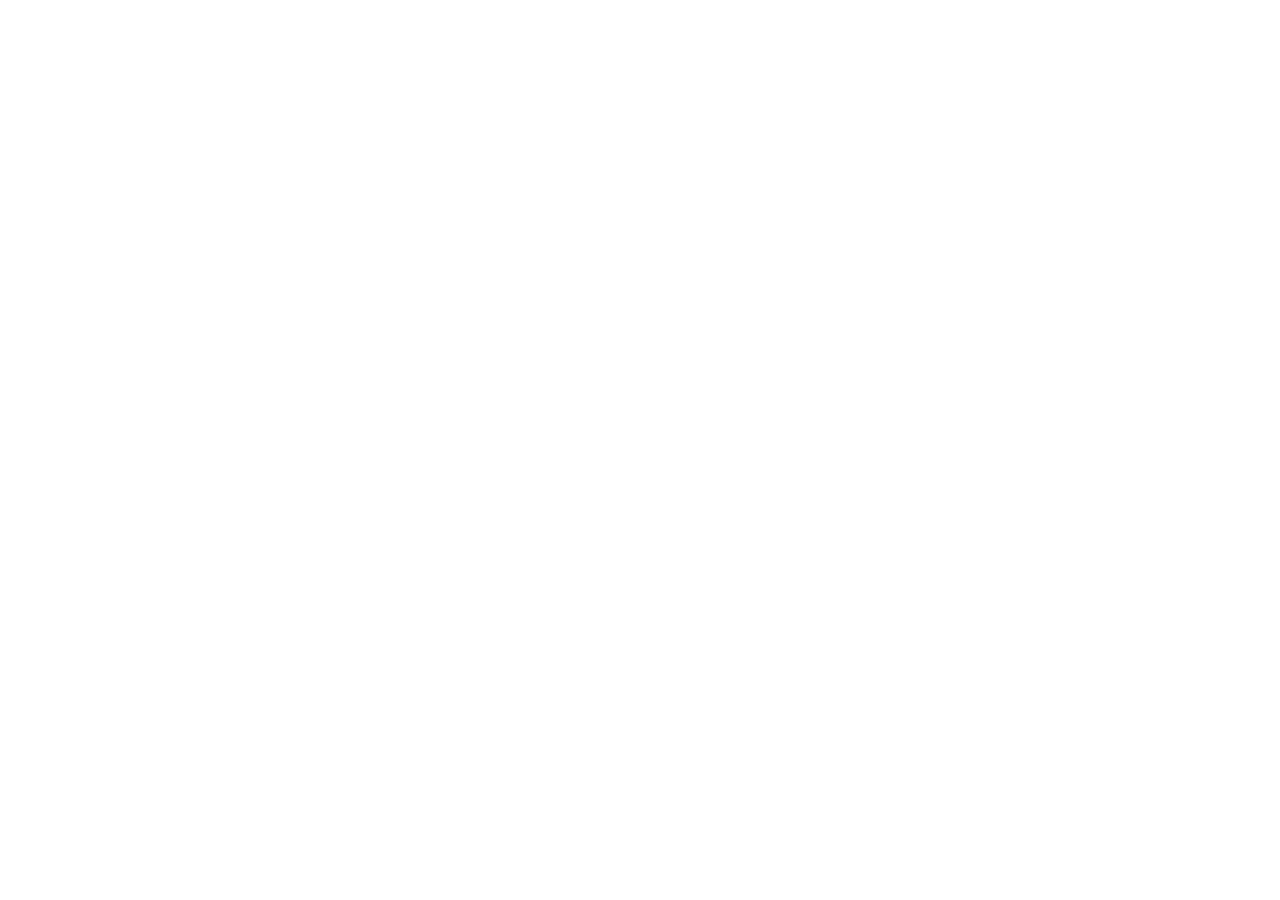
==== index.html @ eb786942 "Add files via upload" ====
<!DOCTYPE html>
<html lang="en">
<head>
    <meta charset="UTF-8">
    <meta name="viewport" content="width=device-width, initial-scale=1.0">
    <title>index</title>
</head>
<body>
    
</body>
</html>
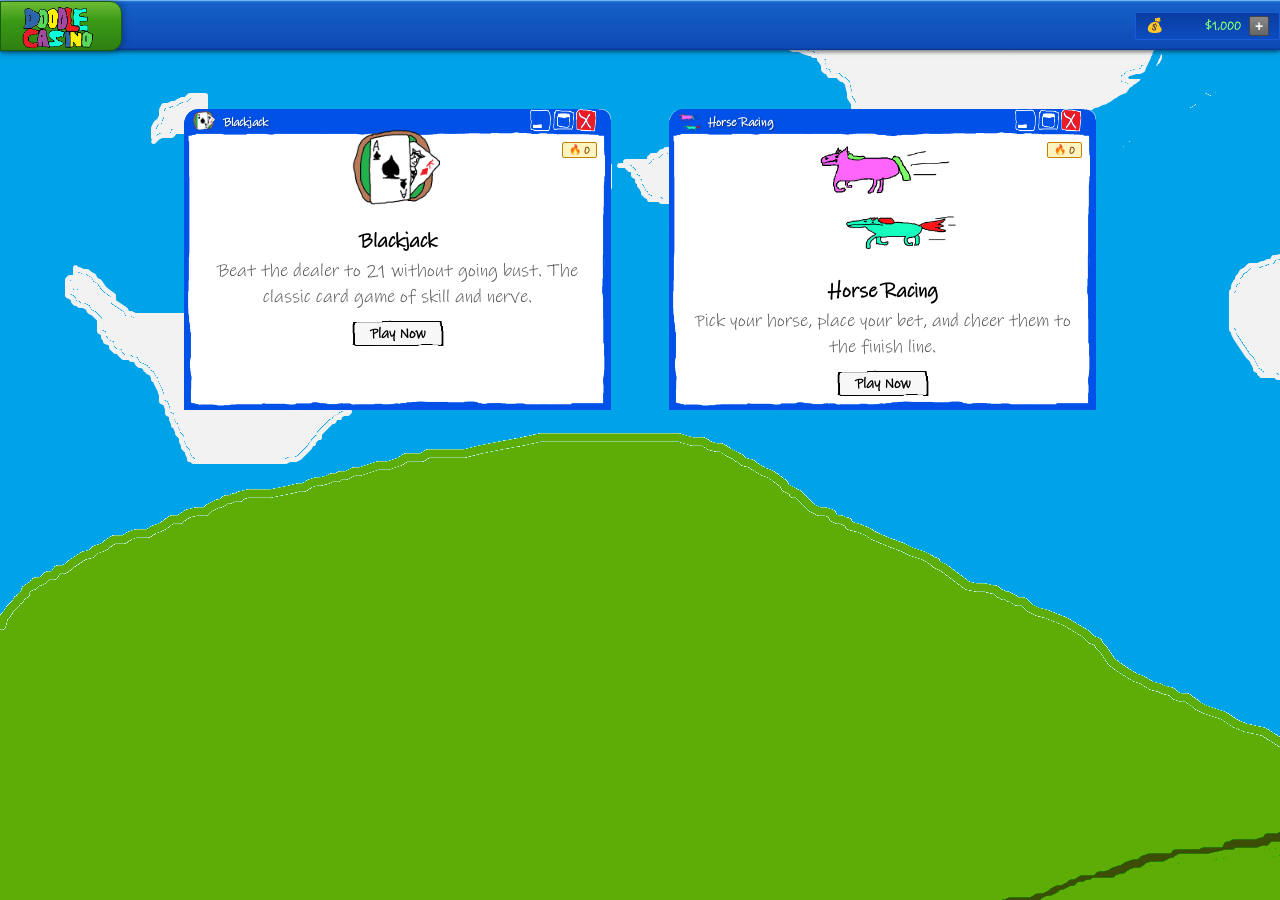
==== commit 72ec4f56: "richtige einordnung von dateien" ====
--- a/index.html
+++ b/index.html
@@ -1,11 +1,169 @@
-<!DOCTYPE html>
-<html lang="en">
-<head>
-    <meta charset="UTF-8">
-    <meta name="viewport" content="width=device-width, initial-scale=1.0">
-    <title>index</title>
-</head>
-<body>
-    
-</body>
+<!doctype html>
+<html lang="en">
+  <head>
+    <meta charset="UTF-8" />
+    <!-- Damit die Seite auf Handys richtig angezeigt wird -->
+    <meta name="viewport" content="width=device-width, initial-scale=1.0" />
+    <title>Doodle Casino</title>
+
+    <!-- Kleines Icon das im Browser-Tab angezeigt wird -->
+    <link rel="icon" href="assets/logo/favicon.png" type="image/x-icon" />
+
+    <!-- Schriftarten von Google laden (handschriftlicher Stil zum Casino-Thema) -->
+    <link
+      href="https://fonts.googleapis.com/css2?family=Caveat:wght@400;600;700&family=Patrick+Hand&display=swap"
+      rel="stylesheet"
+    />
+
+    <!-- Eigene CSS-Datei für das Aussehen der Seite -->
+    <link rel="stylesheet" href="stylesheet.css" />
+
+    <!-- Eigene JavaScript-Datei für die gesamte Spiellogik -->
+    <script src="index.js"></script>
+  </head>
+
+  <body>
+    <!-- Alles auf der Seite steckt in diesem Haupt-Container -->
+    <div id="allContent">
+
+      <!-- ===== KOPFZEILE (Logo + Geldbeutel) ===== -->
+      <header>
+        <!-- Logo – Klick darauf bringt den Spieler zur Spielauswahl zurück -->
+        <div class="logo" onclick="closeGame()">
+          <img src="assets/logo/LogoUnternanderV2.png" alt="Doodle Casino Logo" height="50">
+        </div>
+
+        <!-- Geldbeutel-Anzeige oben rechts -->
+        <div class="wallet">
+          <span class="wallet-icon">💰</span>
+          <!-- Hier wird der aktuelle Kontostand angezeigt (wird per JS aktualisiert) -->
+          <span class="wallet-amount" id="wallet-display">$1,000</span>
+
+          <!-- Geld-hinzufügen-Button – ist anfangs gesperrt, bis man ein Spiel gewinnt -->
+          <button
+            class="add-money-btn locked-btn"
+            onclick="openModal()"
+            title="Win a game to unlock Add Money"
+          >
+            +
+          </button>
+        </div>
+      </header>
+
+      <!-- ===== POP-UP: GELD HINZUFÜGEN ===== -->
+      <!-- Wird erst sichtbar, wenn man auf den "+" Button klickt -->
+      <div class="modal-overlay" id="modal-overlay">
+        <div class="modal">
+          <div class="modal-body">
+            <h2>Add Funds</h2>
+            <!-- Hinweistext – ändert sich, sobald man ein Spiel gewonnen hat -->
+            <p id="modal-subtitle">Win your first game to unlock!</p>
+
+            <!-- Betragsoptionen – alle gesperrt bis man ein Spiel gewinnt -->
+            <div class="amount-options">
+              <button class="amount-btn locked" id="amt-0" onclick="addMoney(100)"   disabled>🔒 $100</button>
+              <button class="amount-btn locked" id="amt-1" onclick="addMoney(250)"   disabled>🔒 $250</button>
+              <button class="amount-btn locked" id="amt-2" onclick="addMoney(500)"   disabled>🔒 $500</button>
+              <button class="amount-btn locked" id="amt-3" onclick="addMoney(1000)"  disabled>🔒 $1,000</button>
+              <button class="amount-btn locked" id="amt-4" onclick="addMoney(5000)"  disabled>🔒 $5,000</button>
+              <button class="amount-btn locked" id="amt-5" onclick="addMoney(10000)" disabled>🔒 $10,000</button>
+            </div>
+
+            <!-- Schließt das Pop-up ohne etwas zu tun -->
+            <button class="modal-close" onclick="closeModal()">Cancel</button>
+          </div>
+        </div>
+      </div>
+
+      <!-- ===== BENACHRICHTIGUNG: ETWAS WURDE FREIGESCHALTET ===== -->
+      <!-- Erscheint kurz am Bildschirm, wenn ein Button oder Feature freigeschaltet wird -->
+      <div class="unlock-notif" id="unlock-notif">
+        <div class="unlock-icon" id="unlock-icon">🔓</div>
+        <div class="unlock-text" id="unlock-text"></div>
+      </div>
+
+      <!-- ===== STARTSEITE: SPIELAUSWAHL ===== -->
+      <!-- Zeigt alle verfügbaren Spiele als Karten an -->
+      <div id="home" class="screen active">
+        <div class="games-grid">
+
+          <!-- Spielkarte: Blackjack -->
+          <div class="game-card" onclick="openGame('blackjack')">
+            <div class="card-title">
+              <img src="assets/BlackJack/Blackjackicon.png" alt="BJ_LOGO" width="25" height="25">
+              Blackjack
+            </div>
+            <!-- Gewinnsträhnen-Anzeige (z.B. 🔥 3 = 3 Siege in Folge) -->
+            <span class="streak-badge" id="streak-blackjack">🔥 0</span>
+            <div class="game-card-inner">
+              <span class="game-emoji">
+                <img src="assets/BlackJack/Blackjackicon.png" alt="BJ_LOGO" width="100" height="100">
+              </span>
+              <h2>Blackjack</h2>
+              <p>Beat the dealer to 21 without going bust. The classic card game of skill and nerve.</p>
+              <div class="play-btn">Play Now</div>
+            </div>
+          </div>
+
+          <!-- Spielkarte: Pferderennen -->
+          <div class="game-card" onclick="openGame('horses')">
+            <div class="card-title">
+              <img src="assets/Pferde_png/Pferdeicon.png" alt="BJ_LOGO" width="25" height="25">
+              Horse Racing
+            </div>
+            <!-- Gewinnsträhnen-Anzeige für Pferderennen -->
+            <span class="streak-badge" id="streak-horses">🔥 0</span>
+            <div class="game-card-inner">
+              <span class="game-emoji">
+                <img src="assets/Pferde_png/Pferdeicon.png" alt="BJ_LOGO" width="150" height="150">
+              </span>
+              <h2>Horse Racing</h2>
+              <p>Pick your horse, place your bet, and cheer them to the finish line.</p>
+              <div class="play-btn">Play Now</div>
+            </div>
+          </div>
+
+        </div>
+      </div>
+
+      <!-- ===== POP-UP: SPIELREGELN ===== -->
+      <!-- Klick außerhalb des weißen Felds schließt das Pop-up (closeRules prüft das) -->
+      <div class="rules-overlay" id="rules-overlay" onclick="closeRules(event)">
+        <div class="rules-modal" id="rules-modal">
+          <!-- Titelleiste des Regelmenüs -->
+          <div class="rules-modal-titlebar" id="rules-modal-titlebar">
+            📋 How to Play
+          </div>
+          <div class="rules-modal-body">
+            <!-- Spielname wird per JS eingefügt -->
+            <h2 id="rules-title">Rules</h2>
+            <!-- Regeltext wird per JS eingefügt (je nach aktivem Spiel) -->
+            <div id="rules-body"></div>
+            <button class="rules-close" onclick="closeRulesBtn()">OK</button>
+          </div>
+        </div>
+      </div>
+
+      <!-- ===== SPIELBILDSCHIRM ===== -->
+      <!-- Wird angezeigt, sobald der Spieler ein Spiel öffnet -->
+      <div class="screen" id="game-screen">
+        <div class="game-header">
+          <!-- Zurück zur Spielauswahl -->
+          <button class="back-btn" onclick="closeGame()">← Back to Lobby</button>
+          <!-- Name des aktuell gespielten Spiels (wird per JS gesetzt) -->
+          <div class="game-title" id="game-title"></div>
+          <!-- Öffnet die Regeln für das aktuelle Spiel -->
+          <button class="rules-btn" onclick="openRules()" title="How to play">?</button>
+        </div>
+        <!-- Hier wird der eigentliche Spielinhalt per JS geladen -->
+        <div class="game-container" id="game-container"></div>
+      </div>
+
+    </div><!-- Ende #allContent -->
+
+    <!-- ===== TOAST-NACHRICHT ===== -->
+    <!-- Kurze Einblend-Benachrichtigung (z.B. "Du hast gewonnen!") -->
+    <div class="toast" id="toast"></div>
+
+  </body>
 </html>
--- a/stylesheet.css
+++ b/stylesheet.css
@@ -0,0 +1,1038 @@
+/* ===== WINDOWS XP THEME ===== */
+/* Der gesamte Stil ist an Windows XP angelehnt (Fenster, Buttons, Titelleisten) */
+
+/* Alle Elemente: Größenberechnung vereinheitlichen, Abstände zurücksetzen */
+* {
+  box-sizing: border-box; /* Rahmen und Innenabstand werden in die Breite eingerechnet */
+  margin: 0;
+  padding: 0;
+}
+
+/* ===== EIGENE SCHRIFTART LADEN ===== */
+/* Die Datei "Inkfree.ttf" aus dem assets-Ordner als Schriftart einbinden */
+@font-face {
+  font-family: "Ink Free";
+  src: url("assets/font/Inkfree.ttf") format("truetype");
+}
+
+/* ===== GRUNDLAYOUT DER SEITE ===== */
+body {
+  font-family: "Ink Free", cursive; /* Handschriftliche Schrift überall */
+  font-size: 11px;
+  background: var(--xp-desktop);
+  background-image: url(/assets/background/Hintergrund.png); /* Hintergrundbild */
+  background-repeat: no-repeat; /* Bild wird nicht gekachelt */
+  background-attachment: fixed; /* Hintergrund scrollt nicht mit */
+  background-size: cover; /* Bild füllt den ganzen Bildschirm */
+  min-height: 100vh; /* Mindestens so hoch wie der Bildschirm */
+  overflow-x: hidden; /* Kein horizontales Scrollen */
+}
+
+/* ===== XP-STIL BUTTONS (Basis) ===== */
+.xp-btn {
+  font-size: 11px;
+  font-weight: normal;
+  padding: 3px 10px;
+  cursor: pointer; /* Mauszeiger wird zur Hand beim Hovern */
+  color: #000;
+  min-height: 23px;
+}
+.xp-btn:active {
+  /* Beim Klicken: Rahmen dreht sich um (wirkt gedrückt) */
+  border-color: #808080 #fff #fff #808080;
+  padding: 4px 9px 2px 11px;
+}
+.xp-btn:disabled {
+  opacity: 0.5; /* Gesperrte Buttons werden halbtransparent */
+  cursor: default; /* Kein Zeigefinger-Cursor bei gesperrten Buttons */
+}
+
+/* ===== KOPFZEILE (wirkt wie die XP Taskleiste) ===== */
+header {
+  position: fixed; /* Bleibt immer oben stehen beim Scrollen */
+  top: 0;
+  left: 0;
+  right: 0;
+  z-index: 100; /* Liegt über allem anderen */
+  height: 50px;
+  /* Blauer XP-Taskleisten-Farbverlauf */
+  background: linear-gradient(
+    180deg,
+    #2a82d4 0%,
+    #1560c8 4%,
+    #0f4ab5 95%,
+    #0a3590 100%
+  );
+  border-top: 1px solid #74b4f4; /* Helle Linie ganz oben */
+  display: flex;
+  align-items: center;
+  justify-content: space-between; /* Logo links, Wallet rechts */
+  box-shadow: 0 2px 4px rgba(0, 0, 0, 0.5); /* Schatten nach unten */
+}
+
+/* ===== LOGO (sieht aus wie der XP-Startbutton) ===== */
+.logo {
+  /* Grüner Farbverlauf wie der Windows XP Start-Button */
+  background: linear-gradient(180deg, #6dbb35 0%, #3a9915 40%, #2e8012 100%);
+  border: 1px solid #1a5c08;
+  border-radius: 0 12px 12px 0; /* Rechts abgerundet wie der Start-Button */
+  padding: 3px 14px 3px 10px;
+  font-family: "Ink Free", cursive;
+  font-size: 13px;
+  font-weight: bold;
+  color: white;
+  text-shadow: 1px 1px 2px rgba(0, 0, 0, 0.6);
+  letter-spacing: 0.5px;
+  display: flex;
+  align-items: center;
+  gap: 6px;
+  box-shadow: 0 0 8px rgba(0, 0, 0, 0.4);
+  height: 50px;
+  font-style: italic;
+  cursor: pointer;
+}
+.logo span {
+  color: #ffde00; /* Gelbe Akzentfarbe im Logo-Text */
+}
+
+/* ===== GELDBEUTEL-ANZEIGE (wirkt wie die XP-Systemtray rechts) ===== */
+.wallet {
+  display: flex;
+  align-items: center;
+  gap: 8px;
+  background: linear-gradient(
+    180deg,
+    #0a3da0 0%,
+    #0c4cc0 100%
+  ); /* Dunkles Blau */
+  border: 1px solid #1a5cd8;
+  border-radius: 2px;
+  padding: 3px 10px;
+  height: 28px;
+  font-family: "Ink Free", cursive;
+  font-size: 11px;
+  color: white;
+}
+.wallet-icon {
+  font-size: 14px; /* Emoji etwas größer */
+}
+.wallet-amount {
+  font-size: 12px;
+  font-weight: bold;
+  color: #7dff7d; /* Grüne Zahl = Geldanzeige */
+  min-width: 70px;
+  text-align: right;
+}
+
+/* "+" Button zum Geld hinzufügen */
+.add-money-btn {
+  width: 20px;
+  height: 20px;
+  background: linear-gradient(180deg, #5cb85c 0%, #3a9a3a 100%); /* Grün */
+  border: 1px solid #1a6a1a;
+  border-radius: 2px;
+  color: white;
+  font-size: 14px;
+  font-weight: bold;
+  cursor: pointer;
+  display: flex;
+  align-items: center;
+  justify-content: center;
+  line-height: 1;
+}
+.add-money-btn:hover {
+  background: linear-gradient(
+    180deg,
+    #6dc86d 0%,
+    #4ab04a 100%
+  ); /* Etwas heller beim Hovern */
+}
+.add-money-btn.locked-btn {
+  /* Grau = gesperrt, noch kein Spiel gewonnen */
+  background: linear-gradient(180deg, #888 0%, #666 100%);
+  cursor: not-allowed; /* "Verboten"-Cursor */
+}
+
+/* ===== BILDSCHIRME (Home / Spielscreen) ===== */
+.screen {
+  display: none; /* Standardmäßig versteckt */
+  min-height: 100vh;
+  padding-top: 44px; /* Damit Inhalt nicht hinter der Kopfzeile steckt */
+}
+.screen.active {
+  display: block; /* Nur der aktive Bildschirm wird angezeigt */
+}
+
+/* ===== STARTSEITE (Spielauswahl) ===== */
+#home {
+  padding-top: 50px;
+  background: url(assets/background/Hintergrund.png);
+}
+
+/* Optionaler Hero-Bereich oben auf der Startseite */
+.home-hero {
+  text-align: center;
+  padding: 20px 20px 14px;
+}
+.home-hero::after {
+  display: none;
+}
+.home-hero h1 {
+  font-size: clamp(1.8rem, 5vw, 3rem); /* Passt sich der Bildschirmbreite an */
+  font-weight: bold;
+  color: white;
+  text-shadow:
+    2px 2px 4px rgba(0, 0, 0, 0.7),
+    0 0 20px rgba(100, 180, 255, 0.5);
+  letter-spacing: 1px;
+}
+.home-hero p {
+  color: rgba(255, 255, 255, 0.75);
+  font-size: 12px;
+  margin-top: 4px;
+  letter-spacing: 1px;
+}
+
+/* Dekorative Trennlinie mit Kartensymbolen */
+.divider {
+  width: 200px;
+  height: 1px;
+  border-top: 1px solid rgba(255, 255, 255, 0.3);
+  margin: 10px auto;
+}
+.divider::after {
+  content: "♠ ♥ ♦ ♣"; /* Kartensymbole als Dekoration */
+  background: transparent;
+  color: rgba(255, 255, 255, 0.4);
+  font-size: 0.8rem;
+}
+
+/* ===== SPIELKARTEN-RASTER (Spielauswahl) ===== */
+.games-grid {
+  display: grid;
+  /* Automatisch so viele Spalten wie reinpassen, mind. 200px breit */
+  grid-template-columns: repeat(auto-fit, minmax(200px, 1fr));
+  gap: 10px;
+  max-width: 1000px;
+  margin: 2% auto;
+  padding: 10px 20px 40px;
+}
+
+/* ===== EINZELNE SPIELKARTE (wirkt wie ein XP-Fenster) ===== */
+.game-card {
+  /* Hintergrundbild simuliert ein XP-Fenster mit Titelleiste */
+  background-image: url("assets/background/window.png");
+  background-size: 100% 100%;
+  background-repeat: no-repeat;
+  padding: 0;
+  margin: 5%;
+  text-align: center;
+  cursor: pointer;
+  position: relative;
+  border-radius: 14px 10px 0 0; /* Abgerundete Ecken oben (wie XP-Fenster) */
+}
+.game-card::after {
+  display: none;
+}
+/* Hover-Effekt: orangefarbener Rahmen + leichter Schatten */
+.game-card:hover {
+  outline: 1px solid #ff8c00;
+  box-shadow: 2px 2px 6px rgba(0, 0, 0, 0.6);
+  z-index: 2;
+}
+.game-card-inner {
+  padding: 16px 14px 14px;
+}
+.game-card h2 {
+  font-size: 20px;
+  font-weight: bold;
+  color: #000;
+  margin-bottom: 5px;
+}
+.game-card p {
+  color: #555;
+  font-size: 18px;
+  line-height: 1.4;
+}
+
+/* "Play Now"-Button auf der Spielkarte */
+.play-btn {
+  margin-top: 10px;
+  /* Button-Bild als Hintergrund */
+  background: url("assets/universal/btn.png") center / 100% 100% no-repeat;
+  display: inline-block;
+  padding: 4px 18px;
+  color: #000;
+  font-size: 15px;
+  font-weight: bold;
+}
+/* Button bekommt beim Hovern einen goldenen Farbton */
+.game-card:hover .play-btn {
+  filter: sepia(1) saturate(3) hue-rotate(5deg);
+  color: #000;
+}
+
+/* ===== FENSTERTITEL DER SPIELKARTE (per JS eingefügt) ===== */
+.card-title {
+  position: absolute;
+  top: 0;
+  left: 0;
+  right: 0;
+  height: 26px; /* Höhe der Titelleiste */
+  display: flex;
+  align-items: center;
+  padding: 0 8px;
+  font-size: 12px;
+  font-weight: bold;
+  color: white;
+  text-shadow: 1px 1px 2px rgba(0, 0, 0, 0.5);
+  pointer-events: none; /* Klicks gehen durch zur Karte darunter */
+  gap: 6px;
+}
+
+/* Fenster-Buttons (Minimieren / Maximieren / Schließen) – rein dekorativ */
+.card-title-btns {
+  position: absolute;
+  top: 4px;
+  right: 4px;
+  display: flex;
+  gap: 2px;
+}
+.card-title-btn {
+  width: 16px;
+  height: 14px;
+  border: 1px solid #888;
+  border-radius: 2px;
+  font-size: 9px;
+  display: flex;
+  align-items: center;
+  justify-content: center;
+  cursor: default;
+  font-weight: bold;
+}
+.card-title-btn.min {
+  background: linear-gradient(180deg, #f0f0f0 0%, #d8d0c8 100%);
+}
+.card-title-btn.max {
+  background: linear-gradient(180deg, #f0f0f0 0%, #d8d0c8 100%);
+}
+.card-title-btn.cls {
+  background: linear-gradient(180deg, #e86060 0%, #c02020 100%);
+  color: white;
+} /* Rot = Schließen */
+
+/* ===== GEWINNSTRÄHNEN-ABZEICHEN ===== */
+.streak-badge {
+  position: absolute;
+  top: 33px; /* Direkt unter der Titelleiste */
+  right: 14px;
+  font-size: 10px;
+  font-weight: bold;
+  background: #fff4c0; /* Gelb */
+  color: #804000;
+  padding: 1px 6px;
+  border: 1px solid #c08000;
+  z-index: 3;
+  white-space: nowrap;
+  border-radius: 2px;
+}
+.streak-badge.hot {
+  /* Bei hoher Strähne: rot und blinkend */
+  background: #ffe0e0;
+  color: #800000;
+  border-color: #c00000;
+  animation: streakPulse 0.8s infinite alternate;
+}
+.streak-badge.max {
+  background: #c9a84c; /* Gold bei maximaler Strähne */
+  color: #000;
+  border-color: #806000;
+}
+/* Blink-Animation für heiße Strähnen */
+@keyframes streakPulse {
+  from {
+    opacity: 1;
+  }
+  to {
+    opacity: 0.6;
+  }
+}
+
+/* ===== SPIELBILDSCHIRM (wirkt wie ein geöffnetes XP-Fenster) ===== */
+#game-screen {
+  background: rgb(94, 172, 6) url(assets/background/Hintergrund.png) no-repeat;
+  background-attachment: fixed;
+  background-size: cover;
+  display: none;
+  flex-direction: column;
+  align-items: center;
+  padding-top: 50px;
+  min-height: 100vh;
+}
+#game-screen.active {
+  display: flex; /* Sichtbar wenn ein Spiel geöffnet ist */
+}
+
+/* Fenster-Titelleiste des Spielbereichs */
+.game-header {
+  width: 100%;
+  max-width: 900px;
+  border-radius: 6px 6px 0 0;
+  padding: 6px 8px;
+  display: flex;
+  background-image: url("assets/background/windowHead.png"); /* XP-Titelleiste */
+  background-size: 100% 100%;
+  align-items: center;
+  gap: 8px;
+  margin-top: 14px;
+}
+
+/* "← Zurück zur Lobby" Button */
+.back-btn {
+  background-image: url("assets/universal/btn.png");
+  background-size: 100% 100%;
+  padding: 2px 10px;
+  cursor: pointer;
+  font-size: 11px;
+  height: 22px;
+}
+.back-btn:hover {
+  filter: grayscale(1) brightness(1.4);
+}
+.back-btn:active {
+  border-color: #808080 #fff #fff #808080;
+}
+
+/* Spielname in der Titelleiste */
+.game-title {
+  font-size: 13px;
+  font-weight: bold;
+  color: white;
+  text-shadow: 1px 1px 2px rgba(0, 0, 0, 0.5);
+  flex: 1; /* Nimmt den restlichen Platz ein */
+}
+
+/* Spielinhalt-Bereich (der "weiße" Fensterbereich) */
+.game-container {
+  width: 100%;
+  max-width: 900px;
+  padding: 10px 14px 30px;
+  flex: 1;
+  background-image: url("assets/background/windowBottom.png"); /* Fensterboden-Textur */
+  background-size: 100% 100%;
+  border: 2px solid #003c74;
+  border-top: none; /* Kein oberer Rahmen (Titelleiste ist direkt drüber) */
+  border-radius: 0 0 4px 4px;
+  margin-bottom: 20px;
+}
+
+/* ===== SPIELTISCH (Blackjack / Pferderennen) ===== */
+.felt-table {
+  /* Blackjack-Hintergrund (grüner Filztisch) */
+  background: url("assets/background/BlackjackHintergrund.png") center / cover
+    no-repeat;
+  background-size: 100% 100%;
+  border: 2px solid;
+  border-color: #808080 #fff #fff #808080; /* XP-typischer eingesunkener Rahmen */
+  padding: 16px;
+  margin-bottom: 10px;
+  position: relative;
+  box-shadow: var(--xp-sunken);
+}
+/* Pferderennen-Variante des Spieltischs */
+.horse-track {
+  background: url("assets/background/PferdeHintergrund.png") center / cover
+    no-repeat;
+  background-size: 100% 100%;
+  background-color: transparent;
+}
+.horse-track .horse-lane {
+  background: none; /* Fahrspuren bekommen keinen eigenen Hintergrund */
+}
+
+/* ===== SPIELKARTEN (Blackjack) ===== */
+.card {
+  display: inline-flex;
+  align-items: center;
+  justify-content: center;
+  width: 58px;
+  height: 84px;
+  background: white;
+  border-radius: 3px;
+  font-size: 1rem;
+  font-weight: bold;
+  margin: 3px;
+  box-shadow: 2px 2px 3px rgba(0, 0, 0, 0.4);
+  flex-direction: column;
+  line-height: 1;
+  border: 1px solid #999;
+  transition: transform 0.15s; /* Sanfte Animation beim Hochschieben */
+  position: relative;
+}
+/* Kartenbilder (Vorder- und Rückseite) */
+.card.card-face img,
+.card.face-down img {
+  width: 90%;
+  height: auto;
+  object-fit: contain;
+  display: block;
+  margin: 0 auto;
+}
+.card.face-down::after {
+  content: none; /* Keine extra Dekoration auf der Kartenrückseite */
+}
+/* Karte schwebt hoch beim Hovern */
+.card:hover {
+  transform: translateY(-6px);
+  box-shadow: 2px 8px 6px rgba(0, 0, 0, 0.4);
+}
+.card.red {
+  color: #cc0000;
+} /* Rote Karten (Herz, Karo) */
+.card.black {
+  color: #000;
+} /* Schwarze Karten (Kreuz, Pik) */
+.card .rank {
+  font-size: 0.9rem;
+  font-weight: bold;
+}
+.card .suit {
+  font-size: 1rem;
+}
+
+/* Kartenhand-Bereich */
+.hand {
+  display: flex;
+  flex-wrap: wrap; /* Karten umbrechen wenn zu viele */
+  min-height: 95px;
+  align-items: center;
+}
+.hand-label {
+  color: rgba(255, 255, 255, 0.95);
+  font-size: 15px;
+  font-weight: bold;
+  margin-bottom: 5px;
+  text-shadow: 1px 1px 1px rgba(0, 0, 0, 0.6);
+}
+.hand-value {
+  color: #ffff88; /* Gelb = aktueller Handwert */
+  font-size: 15px;
+  margin-left: 6px;
+  font-weight: bold;
+}
+
+/* ===== STEUERUNGSLEISTE (Hit / Stand / usw.) ===== */
+.controls {
+  display: flex;
+  gap: 6px;
+  flex-wrap: wrap;
+  justify-content: center;
+  margin-top: 8px;
+}
+
+/* Basis-Button-Stil für alle Spielbuttons */
+.btn {
+  padding: 4px 18px;
+  font-family: "Ink Free";
+  font-size: 15px;
+  font-weight: bold;
+  cursor: pointer;
+  min-height: 23px;
+  background: url("assets/universal/btn.png") center / 100% 100% no-repeat;
+}
+.btn:hover {
+  filter: grayscale(0.2) brightness(1.3) hue-rotate(190deg) saturate(1.8)
+    opacity(0.85);
+}
+.btn:active {
+  border-color: #808080 #fff #fff #808080;
+}
+.btn:disabled {
+  opacity: 0.5;
+  cursor: default;
+}
+
+/* Farbvarianten der Buttons per CSS-Filter */
+.btn-gold {
+  filter: sepia(1) saturate(3) hue-rotate(5deg);
+} /* Gold */
+.btn-red {
+  filter: sepia(1) saturate(5) hue-rotate(300deg);
+} /* Rot */
+.btn-purple {
+  filter: sepia(1) saturate(4) hue-rotate(230deg);
+} /* Lila */
+
+/* Gesperrte Buttons werden halbtransparent */
+.btn-gold:disabled,
+.btn-red:disabled,
+.btn-outline:disabled,
+.btn-purple:disabled {
+  opacity: 0.5;
+  cursor: default;
+}
+
+/* ===== EINSATZ-BEREICH ===== */
+.bet-area {
+  background: url("assets/universal/back.png") center / 100% 100% no-repeat;
+  padding: 8px 12px;
+  margin-bottom: 8px;
+  display: flex;
+  align-items: center;
+  gap: 8px;
+  flex-wrap: wrap;
+  justify-content: center;
+}
+.bet-label {
+  color: #000;
+  font-size: 15px;
+  font-weight: bold;
+}
+.bet-display {
+  color: #006600; /* Grüne Zahl = aktueller Einsatz */
+  font-size: 14px;
+  font-weight: bold;
+  min-width: 80px;
+  text-align: center;
+  background: white;
+  border: 2px solid;
+  border-color: #808080 #fff #fff #808080; /* Eingesunkener XP-Rahmen */
+  padding: 2px 6px;
+}
+
+/* ===== CHIPS (Jetons) ===== */
+.chip {
+  width: 46px;
+  height: 46px;
+  border-radius: 50%; /* Rund wie echte Jetons */
+  border: 3px solid;
+  display: flex;
+  align-items: center;
+  justify-content: center;
+  font-size: 10px;
+  font-weight: bold;
+  cursor: pointer;
+  transition: transform 0.1s;
+  flex-shrink: 0;
+  position: relative;
+  box-shadow:
+    2px 2px 4px rgba(0, 0, 0, 0.4),
+    inset 0 1px 0 rgba(255, 255, 255, 0.5);
+}
+/* Gestrichelter innerer Kreis (typisches Jeton-Muster) */
+.chip::after {
+  content: "";
+  position: absolute;
+  inset: 5px;
+  border-radius: 50%;
+  border: 2px dashed rgba(255, 255, 255, 0.5);
+  pointer-events: none;
+}
+.chip:hover {
+  transform: scale(1.1);
+} /* Leicht vergrößern beim Hovern */
+.chip:active {
+  transform: scale(0.95);
+} /* Leicht schrumpfen beim Klicken */
+
+/* Jeton-Farben je nach Wert */
+.chip-5 {
+  background: radial-gradient(circle at 35% 35%, #ff6666, #cc0000);
+  border-color: #880000;
+  color: white;
+} /* Rot   =   $5 */
+.chip-10 {
+  background: radial-gradient(circle at 35% 35%, #6699ff, #1a4db3);
+  border-color: #00236b;
+  color: white;
+} /* Blau  =  $10 */
+.chip-25 {
+  background: radial-gradient(circle at 35% 35%, #66cc66, #228822);
+  border-color: #115511;
+  color: white;
+} /* Grün  =  $25 */
+.chip-50 {
+  background: radial-gradient(circle at 35% 35%, #cc88ff, #6622aa);
+  border-color: #441188;
+  color: white;
+} /* Lila  =  $50 */
+.chip-100 {
+  background: radial-gradient(circle at 35% 35%, #ffaa44, #cc6600);
+  border-color: #884400;
+  color: white;
+} /* Orange= $100 */
+
+/* ===== ERGEBNIS-NACHRICHTENBOX ===== */
+.message-box {
+  text-align: center;
+  padding: 6px 12px;
+  background: url("assets/universal/back.png") center / 100% 100% no-repeat;
+  font-size: 15px;
+  font-weight: bold;
+  margin-top: 8px;
+  min-height: 32px;
+  display: flex;
+  align-items: center;
+  justify-content: center;
+}
+/* Farbfilter je nach Spielausgang */
+.msg-win {
+  filter: sepia(1) saturate(4) hue-rotate(85deg) brightness(1.3);
+} /* Grün  = Gewonnen */
+.msg-lose {
+  filter: sepia(1) saturate(4) hue-rotate(300deg) brightness(1.4);
+} /* Rot   = Verloren */
+.msg-push {
+  filter: sepia(1) saturate(2) hue-rotate(15deg) brightness(1.3);
+} /* Gold  = Unentschieden */
+.msg-info {
+  background: url("assets/universal/back.png") center / 100% 100% no-repeat;
+  color: #000;
+} /* Neutral */
+
+/* ===== POP-UPS / DIALOGE (wie XP-Dialogfenster) ===== */
+.modal-overlay,
+.rules-overlay {
+  display: none; /* Standardmäßig versteckt */
+  position: fixed;
+  inset: 0; /* Deckt den gesamten Bildschirm ab */
+  z-index: 200;
+  background: rgba(0, 0, 0, 0.4); /* Abgedunkelter Hintergrund */
+  align-items: center;
+  justify-content: center;
+}
+.modal-overlay.active {
+  display: flex;
+}
+.rules-overlay.active {
+  display: flex;
+  z-index: 500;
+} /* Regeln liegen ganz oben */
+
+/* Das Dialogfenster selbst */
+.modal,
+.rules-modal {
+  outline: 1px solid #808080;
+  width: min(
+    380px,
+    92vw
+  ); /* Max 380px, aber auf kleinen Bildschirmen schmaler */
+  border-radius: 6px 6px 0 0;
+  padding: 0;
+  overflow: hidden;
+}
+.rules-modal {
+  width: min(480px, 94vw);
+  max-height: 80vh; /* Nicht höher als 80% des Bildschirms */
+  overflow-y: auto; /* Scrollen wenn Inhalt zu lang */
+  background: url("assets/background/RuleHintergrund.png") center / 100% 100%
+    no-repeat;
+  background-attachment: scroll;
+}
+
+.rules-modal-body {
+  padding: 16px 18px 14px;
+  border-radius: 0 0 6px 6px;
+}
+
+/* Titelleiste des "Geld hinzufügen"-Dialogs (per CSS-Pseudoelement) */
+.modal::before {
+  content: "💰 Add Funds";
+  display: block;
+  height: 28px;
+  background: url("assets/background/windowHead.png") center / 100% 100%
+    no-repeat;
+  font-size: 12px;
+  font-weight: bold;
+  color: white;
+  text-shadow: 1px 1px 2px rgba(0, 0, 0, 0.5);
+}
+.modal-body {
+  background: url("assets/background/windowBottom.png") center / 100% 100%
+    no-repeat;
+  padding: 20px;
+  text-align: center;
+}
+.modal h2 {
+  color: #000;
+  font-size: 20px;
+  font-weight: bold;
+  margin-bottom: 4px;
+}
+.modal p {
+  color: #444;
+  margin-bottom: 14px;
+  font-size: 15px;
+}
+
+/* Raster der Geldbeträge (3 Spalten) */
+.amount-options {
+  display: grid;
+  grid-template-columns: repeat(3, 1fr);
+  gap: 6px;
+  margin-bottom: 14px;
+}
+.amount-btn {
+  padding: 8px 6px;
+  background: url("assets/universal/btn.png") center / 100% 100% no-repeat;
+  color: #006600;
+  font-family: ink free;
+  font-size: 15px;
+  font-weight: bold;
+  cursor: pointer;
+}
+/* Gesperrte Beträge = ausgegraut */
+.amount-btn.locked {
+  filter: grayscale(1) brightness(1.4);
+  opacity: 0.5;
+}
+.amount-btn.locked:hover {
+  filter: grayscale(1) brightness(1.4);
+} /* Kein Hover-Effekt */
+
+/* "Abbrechen"-Button im Dialog */
+.modal-close {
+  background: url("assets/universal/btn.png") center / 100% 100% no-repeat;
+  padding: 4px 20px;
+  cursor: pointer;
+  font-family: ink free;
+  font-size: 15px;
+  margin-top: 4px;
+}
+.modal-close:hover {
+  filter: grayscale(1) brightness(1.4);
+}
+
+/* ===== REGELANZEIGE ===== */
+.rules-modal-body {
+  padding: 100px 18px 14px;
+  border-radius: 0 0 6px 6px;
+} /* Großes Padding oben wegen Hintergrundbild */
+.rules-modal .rule-section {
+  margin-bottom: 10px;
+}
+.rules-modal .rule-section h3 {
+  font-size: 18px;
+  font-weight: bold;
+  color: #00008b;
+  margin-bottom: 3px;
+} /* Dunkelblau */
+.rules-modal .rule-section p,
+.rules-modal .rule-section ul {
+  font-size: 14px;
+  color: #222;
+  line-height: 1.5;
+}
+.rules-modal .rule-section ul {
+  margin-left: 16px;
+} /* Eingerückte Liste */
+
+/* "OK"-Button im Regelmenü */
+.rules-close {
+  display: block;
+  background: url("assets/universal/btn.png") no-repeat;
+  background-size: 100% 100%;
+  margin: auto;
+  width: 80px;
+  padding: 8px;
+  font-size: 11px;
+  font-weight: bold;
+  cursor: pointer;
+}
+.rules-close:hover {
+  filter: grayscale(1) brightness(1.4);
+}
+
+/* "?"-Regelbutton in der Spieltitelleiste */
+.rules-btn {
+  width: 22px;
+  height: 22px;
+  background: url("assets/universal/btn.png") center / cover no-repeat;
+  background-size: 100% 100%;
+  font-size: 12px;
+  font-weight: bold;
+  cursor: pointer;
+  display: flex;
+  align-items: center;
+  justify-content: center;
+  flex-shrink: 0;
+}
+.rules-btn:hover {
+  filter: grayscale(1) brightness(1.4);
+}
+
+/* ===== TOAST-NACHRICHT (kurze Einblendung, wie XP-Sprechblase) ===== */
+.toast {
+  position: fixed;
+  bottom: 50px;
+  right: 20px;
+  transform: translateY(150px); /* Startet unten außerhalb des Bildschirms */
+  background: #ffffcc; /* Gelb wie eine XP-Tooltip-Blase */
+  border: 1px solid #808080;
+  box-shadow: 2px 2px 6px rgba(0, 0, 0, 0.4);
+  color: #000;
+  padding: 8px 14px;
+  font-size: 11px;
+  font-weight: bold;
+  transition:
+    transform 0.3s ease,
+    opacity 0.3s ease; /* Sanft einblenden */
+  z-index: 300;
+  pointer-events: none; /* Klicks gehen durch die Toast-Nachricht hindurch */
+  opacity: 0;
+  white-space: nowrap; /* Kein Zeilenumbruch */
+  max-width: 280px;
+  border-radius: 6px 6px 6px 0; /* Typische XP-Sprechblasen-Form */
+}
+.toast.show {
+  transform: translateY(0); /* Fährt ins Bild */
+  opacity: 1;
+}
+
+/* Ergebnisbanner (z.B. "Du hast gewonnen!") mit Pop-In-Animation */
+.result-banner {
+  font-size: 1.4rem;
+  font-weight: bold;
+  text-align: center;
+  padding: 14px;
+  animation: popIn 0.3s ease;
+}
+@keyframes popIn {
+  from {
+    transform: scale(0.8);
+    opacity: 0;
+  } /* Startet klein und unsichtbar */
+  to {
+    transform: scale(1);
+    opacity: 1;
+  } /* Wächst auf normale Größe */
+}
+
+/* Dekorative Trennlinie zwischen Abschnitten */
+.section-sep {
+  border: none;
+  height: 0;
+  border-top: 1px solid rgba(255, 255, 255, 0.3); /* Helle Linie oben */
+  border-bottom: 1px solid rgba(0, 0, 0, 0.3); /* Dunkle Linie unten (= 3D-Effekt) */
+  margin: 10px 0;
+}
+
+/* "+" Button gesperrt (noch kein Gewinn) */
+.add-money-btn.locked-btn {
+  background: linear-gradient(180deg, #888 0%, #666 100%);
+  cursor: not-allowed;
+  border-color: #444;
+}
+
+/* ===== FREISCHALT-BENACHRICHTIGUNG (wie XP-Infoballon) ===== */
+.unlock-notif {
+  position: fixed;
+  top: 50px; /* Direkt unter der Kopfzeile */
+  right: 16px;
+  z-index: 400;
+  background: #ffffcc;
+  border: 1px solid #808080;
+  box-shadow: 2px 2px 6px rgba(0, 0, 0, 0.4);
+  color: #000;
+  padding: 10px 14px;
+  font-size: 11px;
+  font-weight: bold;
+  display: flex;
+  align-items: center;
+  gap: 8px;
+  max-width: 260px;
+  transform: translateX(300px); /* Startet rechts außerhalb des Bildschirms */
+  transition:
+    transform 0.4s ease,
+    opacity 0.3s;
+  opacity: 0;
+  pointer-events: none;
+  border-radius: 6px 6px 6px 0;
+}
+.unlock-notif.show {
+  transform: translateX(0); /* Fährt von rechts ins Bild */
+  opacity: 1;
+}
+.unlock-notif.all-unlocked {
+  background: #e0ffe0; /* Grün wenn alles freigeschaltet ist */
+  border-color: #008000;
+}
+.unlock-icon {
+  font-size: 1.4rem;
+  flex-shrink: 0;
+}
+.unlock-text {
+  line-height: 1.4;
+}
+
+/* ===== PFERDERENNEN: PFERDE-AUSWAHL & RENNBAHN ===== */
+
+/* Icon in der Pferdeauswahl-Liste */
+.horse-select-icon {
+  width: 100px;
+  height: auto;
+  vertical-align: middle;
+  margin-right: 8px;
+}
+
+/* Pferd-Emoji/Bild auf der Rennbahn */
+.horse-emoji img {
+  width: 120px;
+  max-width: 120px;
+  height: auto;
+  display: block;
+}
+.horse-emoji {
+  position: absolute;
+  top: 50%;
+  transform: translateY(-50%); /* Vertikal zentriert in der Fahrspur */
+  transition: left 0.16s linear; /* Sanfte Bewegung beim Rennen */
+}
+
+/* Einzelne Fahrspur auf der Rennbahn */
+.horse-lane {
+  position: relative;
+  min-height: 100px;
+  padding: 15px 0;
+  border-bottom: 1px solid rgba(255, 255, 255, 0.2);
+  display: flex;
+  align-items: center;
+  background: rgba(0, 0, 0, 0.2); /* Leicht abgedunkelt */
+  border-radius: 4px;
+  margin-bottom: 8px;
+}
+
+/* Pferdename links in der Fahrspur */
+.horse-name {
+  position: absolute;
+  left: 15px;
+  font-size: 20px;
+  font-weight: bold;
+  color: white;
+  text-shadow: 1px 1px 0.1px rgba(0, 0, 0, 0.6);
+}
+
+/* Button zum Auswählen eines Pferdes vor dem Rennen */
+.horse-select-btn {
+  padding: 12px 16px;
+  width: 100%;
+  min-height: 50px;
+  background: url("assets/universal/btnBIG.png") center / 100% 100% no-repeat;
+  font-family: "Ink Free";
+  font-size: 15px;
+  font-weight: bold;
+  cursor: pointer;
+  display: flex;
+  align-items: center;
+  justify-content: space-between; /* Name links, Icon rechts */
+  margin-bottom: 6px;
+}
+/* Goldener Schimmer beim Hovern */
+.horse-select-btn:hover {
+  filter: sepia(1) saturate(3) hue-rotate(5deg);
+}
+/* Ausgewähltes Pferd bleibt golden hervorgehoben */
+.horse-select-btn.selected {
+  filter: sepia(1) saturate(3) hue-rotate(5deg);
+  font-weight: bold;
+}
